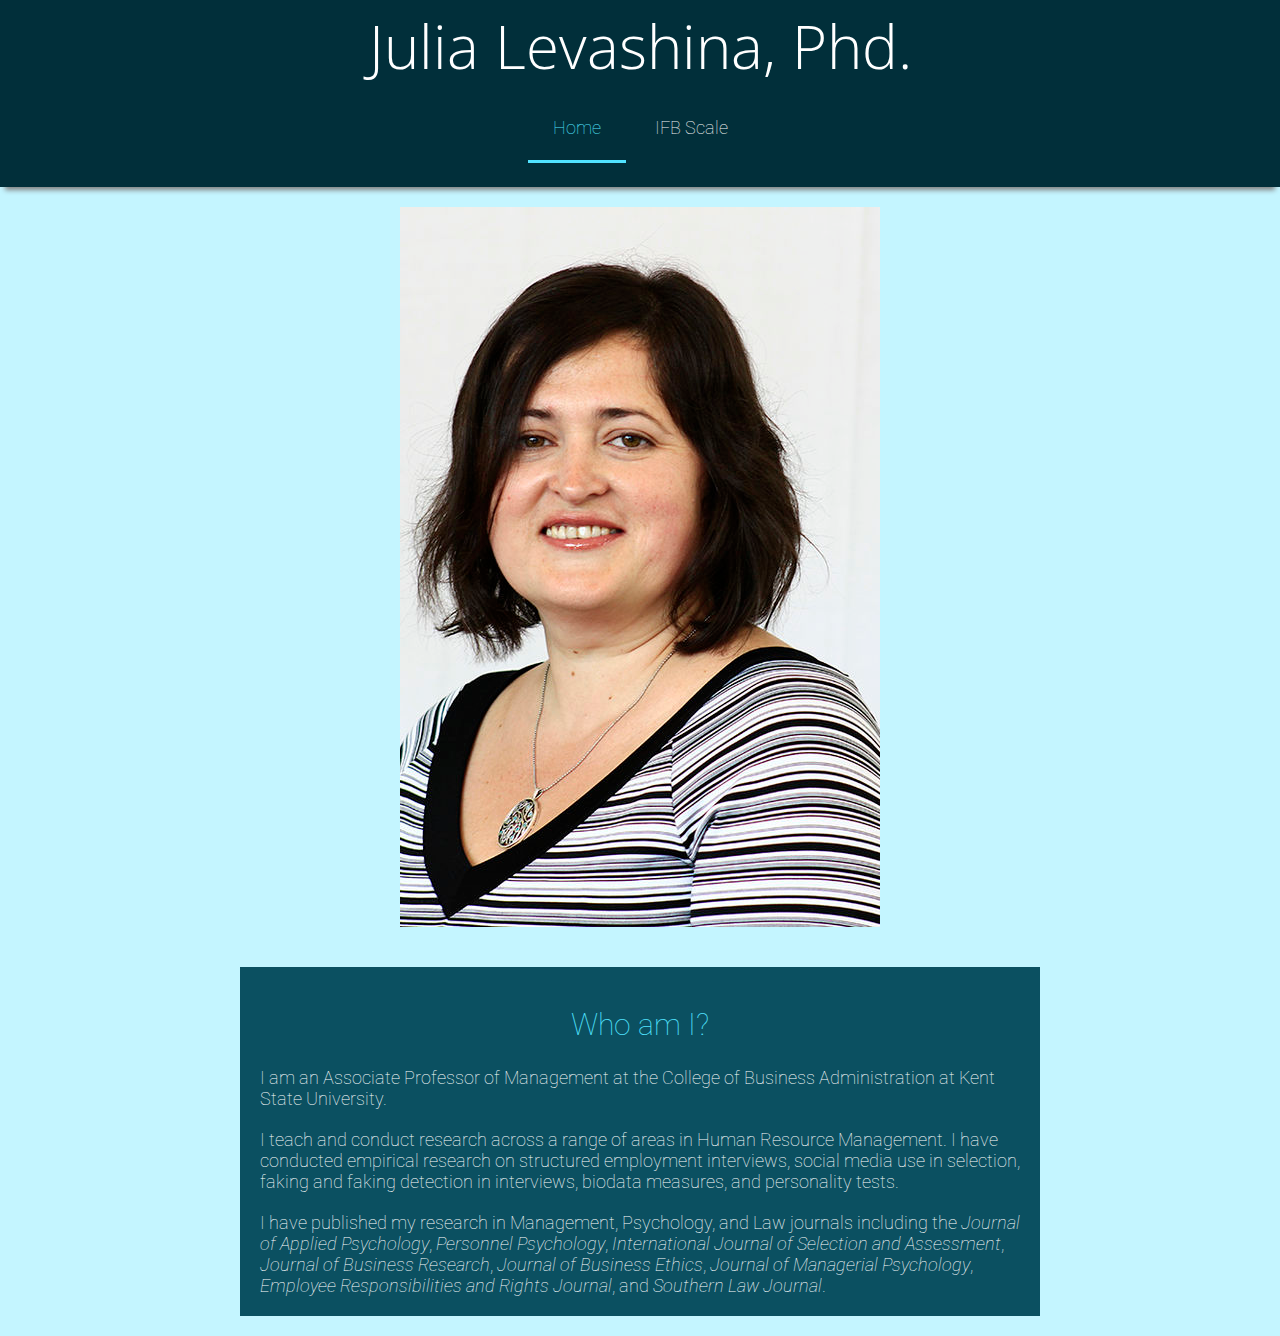
==== index.html @ 71f5c5e0 "Create 'card' for main page content" ====
<!DOCTYPE html>
<html>

<head>
	<title>Julia Levashina, Phd.</title>
	<link rel="stylesheet" href="style/style.css">
</head>

<body>

	<header>
		<h1>Julia Levashina, Phd.</h1>

		<nav>
			<ul>
				<li><a id="active" href="index.html">Home</a></li>
				<li><a href="ifbscale.html">IFB Scale</a></li>
			</ul>
		</nav>
	</header>

	<div class="flex-container">
		<div id="julia"><img src="Images/front.jpg"> </div>

		<div id="text-block">
			<div id="text">
				<h2>Who am I?</h2>

				<p>I am an Associate Professor of Management at the College of Business Administration at
					Kent State University.</p>
				<p> I teach and conduct research across a range of areas in Human Resource Management. I have conducted empirical
					research on structured employment interviews, social media use in selection,
					faking and faking detection in interviews, biodata measures, and personality tests.</p>
				<p> I have published my research in Management, Psychology, and Law journals including the
					<i>Journal of Applied Psychology</i>, <i>Personnel Psychology</i>, <i>International Journal of Selection and
						Assessment</i>, <i>Journal of Business Research</i>, <i>Journal of Business Ethics</i>,
					<i>Journal of Managerial Psychology</i>, <i>Employee Responsibilities and Rights Journal</i>, and <i>Southern Law
						Journal</i>.
				</p>
			</div>
		</div>
	</div>
</body>

</html>
---- style/style.css ----
@import url('https://fonts.googleapis.com/css?family=Open+Sans+Condensed:300');
@import url('https://fonts.googleapis.com/css?family=Roboto');

/* HEADER */

* {
  margin: 0;
  padding: 0;
  border: 0;
  outline: 0;
  font-size: 100%;
  vertical-align: baseline;
  background: transparent;
}

html, body {
  margin: 0 auto;
  background-color: #C4F5FF;
}

strong {
   font-weight: bold;
}

header {
  margin: 0;
  background-color: rgb(1, 47, 58);  
}

h1 {
  color: #FFFFFF;
  margin: 0px;
}

hr {
   color:#ededed;
}

header {
  text-align: center;
}

h1 {
  padding: 5px;
  margin: 0px;
  font-family: 'Open Sans Condensed', sans-serif;
  font-weight:100;
  font-size: 60px;
}

h2 {
   padding: 5px;
   margin: 0px;
   margin-top: 15px;
   font-family: 'Roboto', sans-serif;
   font-weight:100;
   font-size: 30px;
   text-align: center;
}

h3 {
   padding: 5px;
   margin: 0px;
   margin-top: 15px;
   font-family: 'Roboto', sans-serif;
   font-weight:200;
   font-size: 27px;
}

/* NAVIGATION MENU */
nav {
  text-align: center;
  padding-bottom: 20px;

  box-shadow: 0 8px 5px -5px grey;
  width: 100%;
}

hr {
  margin:0px;
  padding:0px;
}

ul {
  list-style-type: none;
  margin:0px;
  padding:0px;
}

li {
  display: inline-block;
}

li a {
  text-align: center;
  display:inherit;
  color:whitesmoke;
  padding: 25px;
  text-decoration: none;
  overflow:hidden;
}

li a:hover {
  border-bottom: 3px solid #51E3FF;
  padding-bottom:22px;
}

#active {
  border-bottom: 3px solid #51E3FF;
  padding-bottom:22px;
  color: #51E3FF;
}


/* MAIN CONTENT */


.flex-container {
  display: flex; 
  flex-wrap: wrap; 
  flex-direction: row;
  justify-content: center;
  align-content: center;
  height:100%;
}

#julia {
  max-height: 720px;
  max-width: 480px;
  margin:20px;
}

#text-block {
  max-width:800px;
  min-height:100%;
  align-content: center;
  vertical-align: middle;
  margin:20px;
  display:flex;
  justify-content:cener;
  align-items:center;
}

#text {
  padding: 20px;
  background-color: rgb(11, 80, 97);
  color:#51E3FF;
}

p {
  margin-top: 20px;
  color:white;
}

body {
  align-content: center;
  font-family: 'Roboto', sans-serif;
  font-size: 18px;
  font-weight: 100;
}

article {
   margin-top: 20px;
  max-width: 970px;
  margin-left: auto;
  margin-right: auto;
  text-align: left;
}
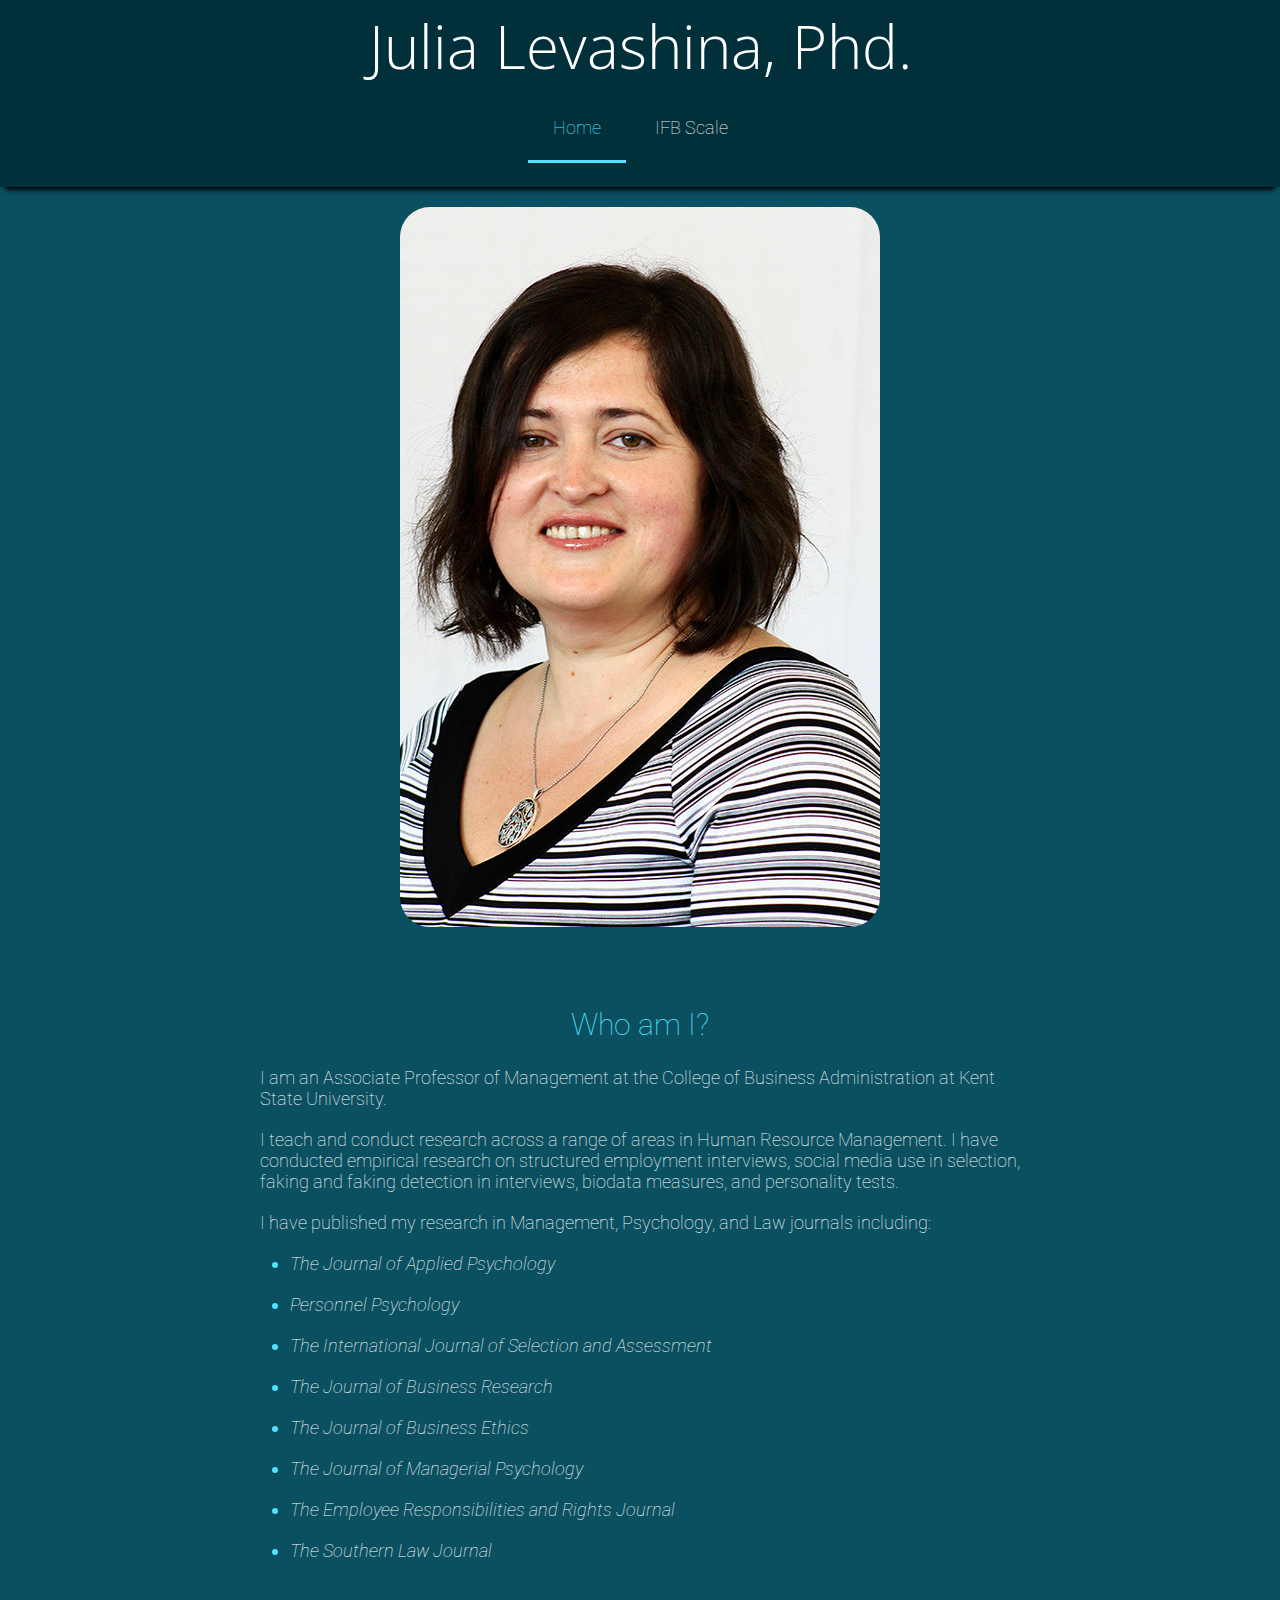
==== commit e16e4666: "Fix ifb scale page and make background darker" ====
--- a/index.html
+++ b/index.html
@@ -12,15 +12,15 @@
 		<h1>Julia Levashina, Phd.</h1>
 
 		<nav>
-			<ul>
-				<li><a id="active" href="index.html">Home</a></li>
-				<li><a href="ifbscale.html">IFB Scale</a></li>
+			<ul id="menu-ul">
+				<li id="menu-li"><a id="active" href="index.html">Home</a></li>
+				<li id="menu-li"><a href="ifbscale.html">IFB Scale</a></li>
 			</ul>
 		</nav>
 	</header>
 
 	<div class="flex-container">
-		<div id="julia"><img src="Images/front.jpg"> </div>
+		<div id="julia-block"><img id="julia" src="Images/front.jpg"> </div>
 
 		<div id="text-block">
 			<div id="text">
@@ -31,11 +31,17 @@
 				<p> I teach and conduct research across a range of areas in Human Resource Management. I have conducted empirical
 					research on structured employment interviews, social media use in selection,
 					faking and faking detection in interviews, biodata measures, and personality tests.</p>
-				<p> I have published my research in Management, Psychology, and Law journals including the
-					<i>Journal of Applied Psychology</i>, <i>Personnel Psychology</i>, <i>International Journal of Selection and
-						Assessment</i>, <i>Journal of Business Research</i>, <i>Journal of Business Ethics</i>,
-					<i>Journal of Managerial Psychology</i>, <i>Employee Responsibilities and Rights Journal</i>, and <i>Southern Law
-						Journal</i>.
+				<p> I have published my research in Management, Psychology, and Law journals including:
+					<ul>
+						<li><p><i>The Journal of Applied Psychology</i></p></li>
+						<li><p><i>Personnel Psychology</i></p></li>
+						<li><p><i>The International Journal of Selection and Assessment</i></p></li>
+						<li><p><i>The Journal of Business Research</i></p></li>
+						<li><p><i>The Journal of Business Ethics</i></p></li>
+						<li><p><i>The Journal of Managerial Psychology</i></p></li>
+						<li><p><i>The Employee Responsibilities and Rights Journal</i></p></li>
+						<li><p><i>The Southern Law Journal</i></p></li>
+					</ul>
 				</p>
 			</div>
 		</div>
--- a/style/style.css
+++ b/style/style.css
@@ -15,7 +15,9 @@
 
 html, body {
   margin: 0 auto;
-  background-color: #C4F5FF;
+  /*background-color: rgb(118, 207, 224);*/
+  background-color: rgb(11, 80, 97);
+
 }
 
 strong {
@@ -72,7 +74,7 @@
   text-align: center;
   padding-bottom: 20px;
 
-  box-shadow: 0 8px 5px -5px grey;
+  box-shadow: 0 8px 5px -5px black;
   width: 100%;
 }
 
@@ -82,16 +84,20 @@
 }
 
 ul {
+  padding-left: 30px;
+}
+
+nav ul {
   list-style-type: none;
   margin:0px;
   padding:0px;
 }
 
-li {
+nav li {
   display: inline-block;
 }
 
-li a {
+nav li a {
   text-align: center;
   display:inherit;
   color:whitesmoke;
@@ -100,7 +106,7 @@
   overflow:hidden;
 }
 
-li a:hover {
+nav li a:hover {
   border-bottom: 3px solid #51E3FF;
   padding-bottom:22px;
 }
@@ -124,10 +130,14 @@
   height:100%;
 }
 
-#julia {
+#julia-block {
   max-height: 720px;
   max-width: 480px;
   margin:20px;
+}
+
+#julia {
+  border-radius:30px;
 }
 
 #text-block {
@@ -142,9 +152,22 @@
 }
 
 #text {
+  border-radius: 30px;
   padding: 20px;
+  color:#51E3FF;
   background-color: rgb(11, 80, 97);
-  color:#51E3FF;
+  /*background-color:black;*/
+}
+
+.link_button {
+  border-color:black;
+  border-width:2px;
+  border-style:solid;
+  padding:10px;
+  background-color:rgb(1, 47, 58);
+  color:white;
+  box-shadow: 2;
+  font-family: 'Roboto', sans-serif;
 }
 
 p {
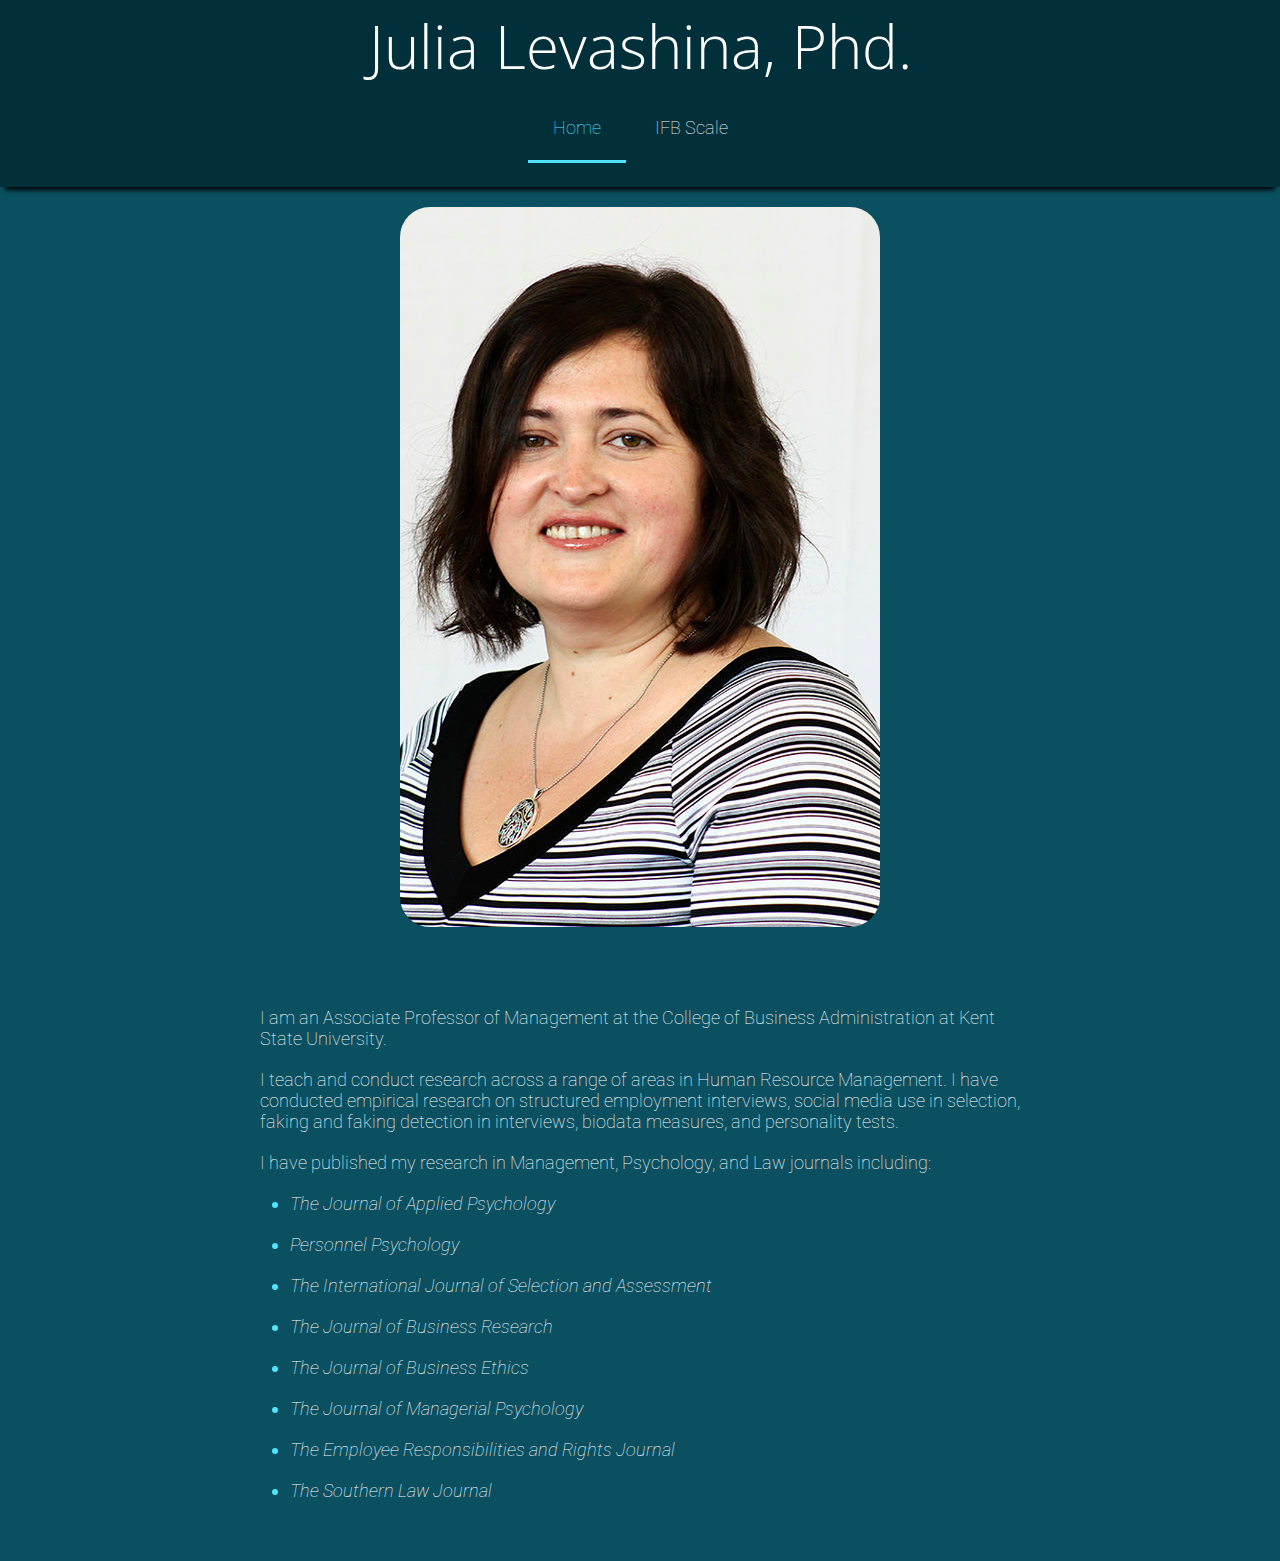
==== commit cf10f088: "Remove h2" ====
--- a/index.html
+++ b/index.html
@@ -20,11 +20,11 @@
 	</header>
 
 	<div class="flex-container">
-		<div id="julia-block"><img id="julia" src="Images/front.jpg"> </div>
+		<div id="julia-block"><img id="julia" src="images/front.jpg"> </div>
 
 		<div id="text-block">
 			<div id="text">
-				<h2>Who am I?</h2>
+				<!-- <h2>Who am I?</h2> -->
 
 				<p>I am an Associate Professor of Management at the College of Business Administration at
 					Kent State University.</p>
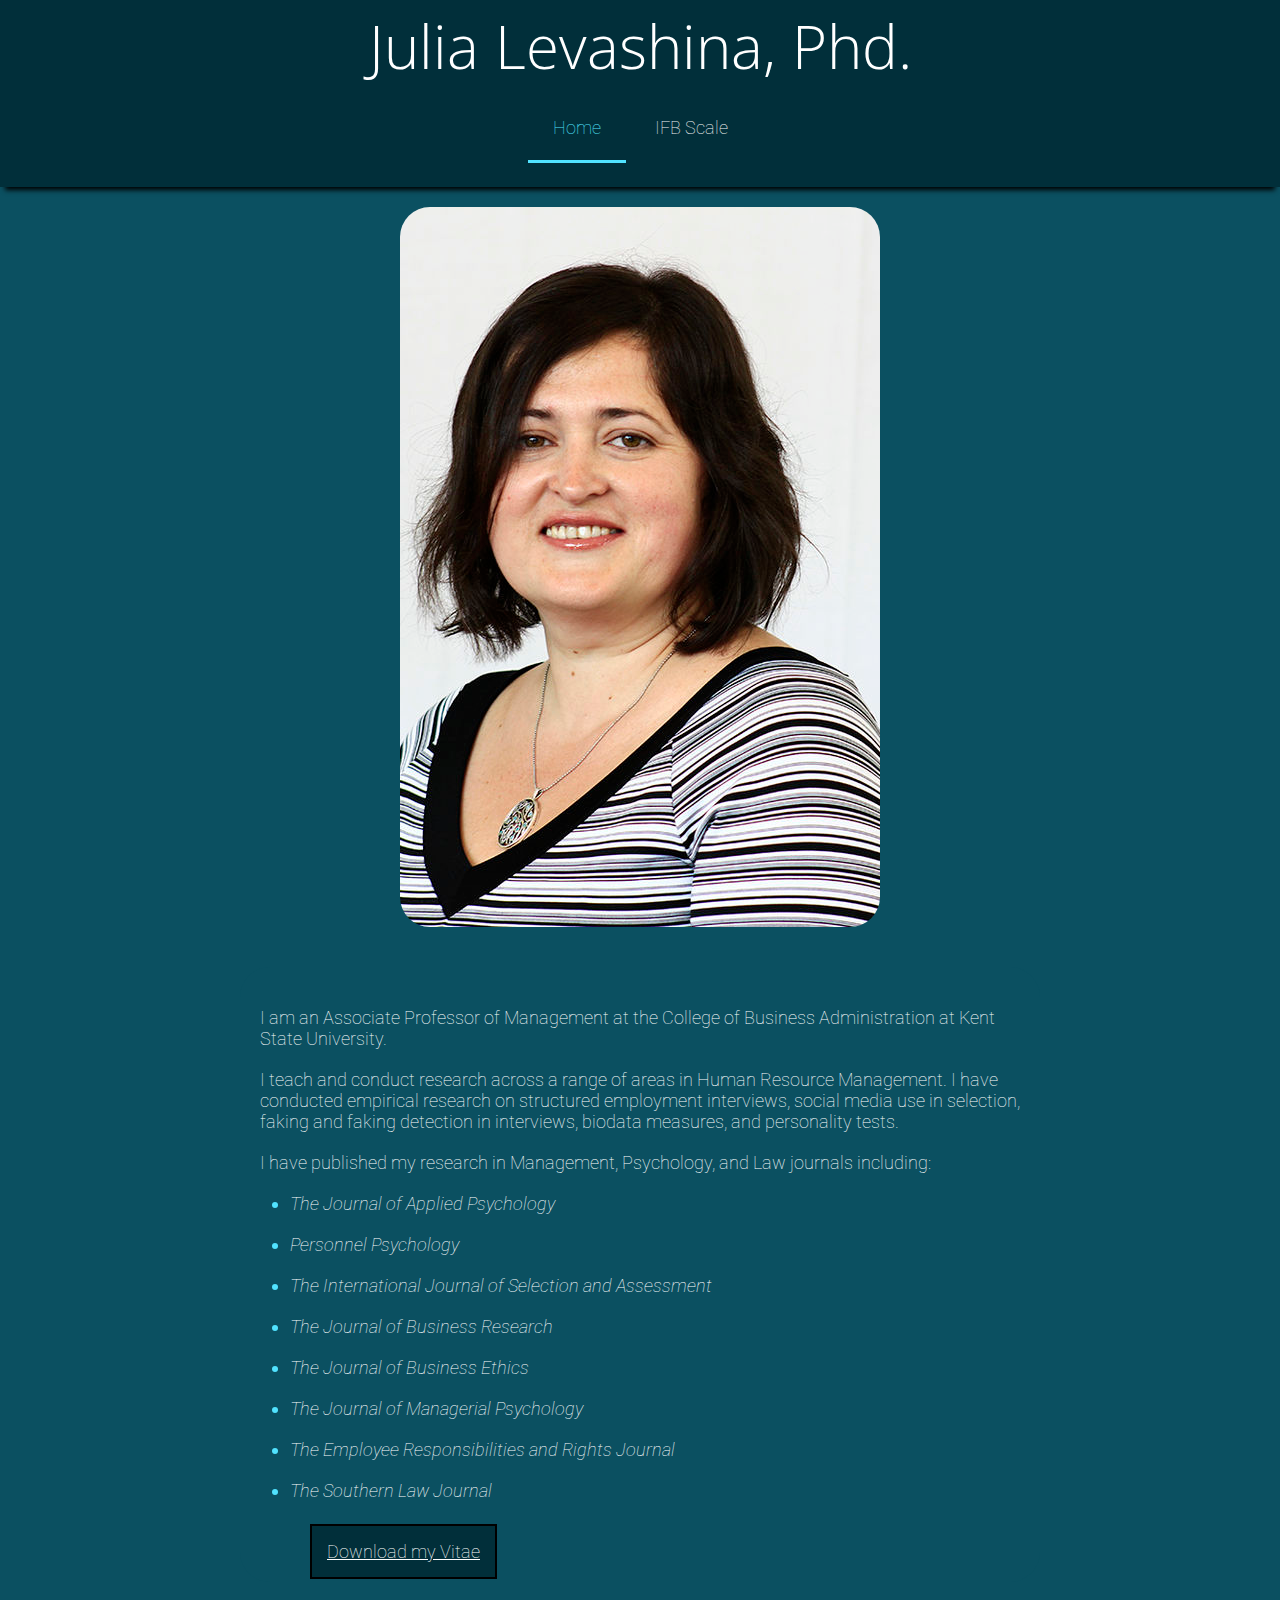
==== commit 08f7603a: "Add download vitae button" ====
--- a/index.html
+++ b/index.html
@@ -24,7 +24,7 @@
 
 		<div id="text-block">
 			<div id="text">
-				<!-- <h2>Who am I?</h2> -->
+				<!-- <h2>Who am I?</h2> -->	
 
 				<p>I am an Associate Professor of Management at the College of Business Administration at
 					Kent State University.</p>
@@ -43,6 +43,7 @@
 						<li><p><i>The Southern Law Journal</i></p></li>
 					</ul>
 				</p>
+				<p style="margin-top: 40px;"><a class="link_button" href="files/CV_Levashina_2019.pdf" style="margin-left: 50px;margin-right:50px;margin:50px;padding:15px">Download my Vitae</a></p>
 			</div>
 		</div>
 	</div>
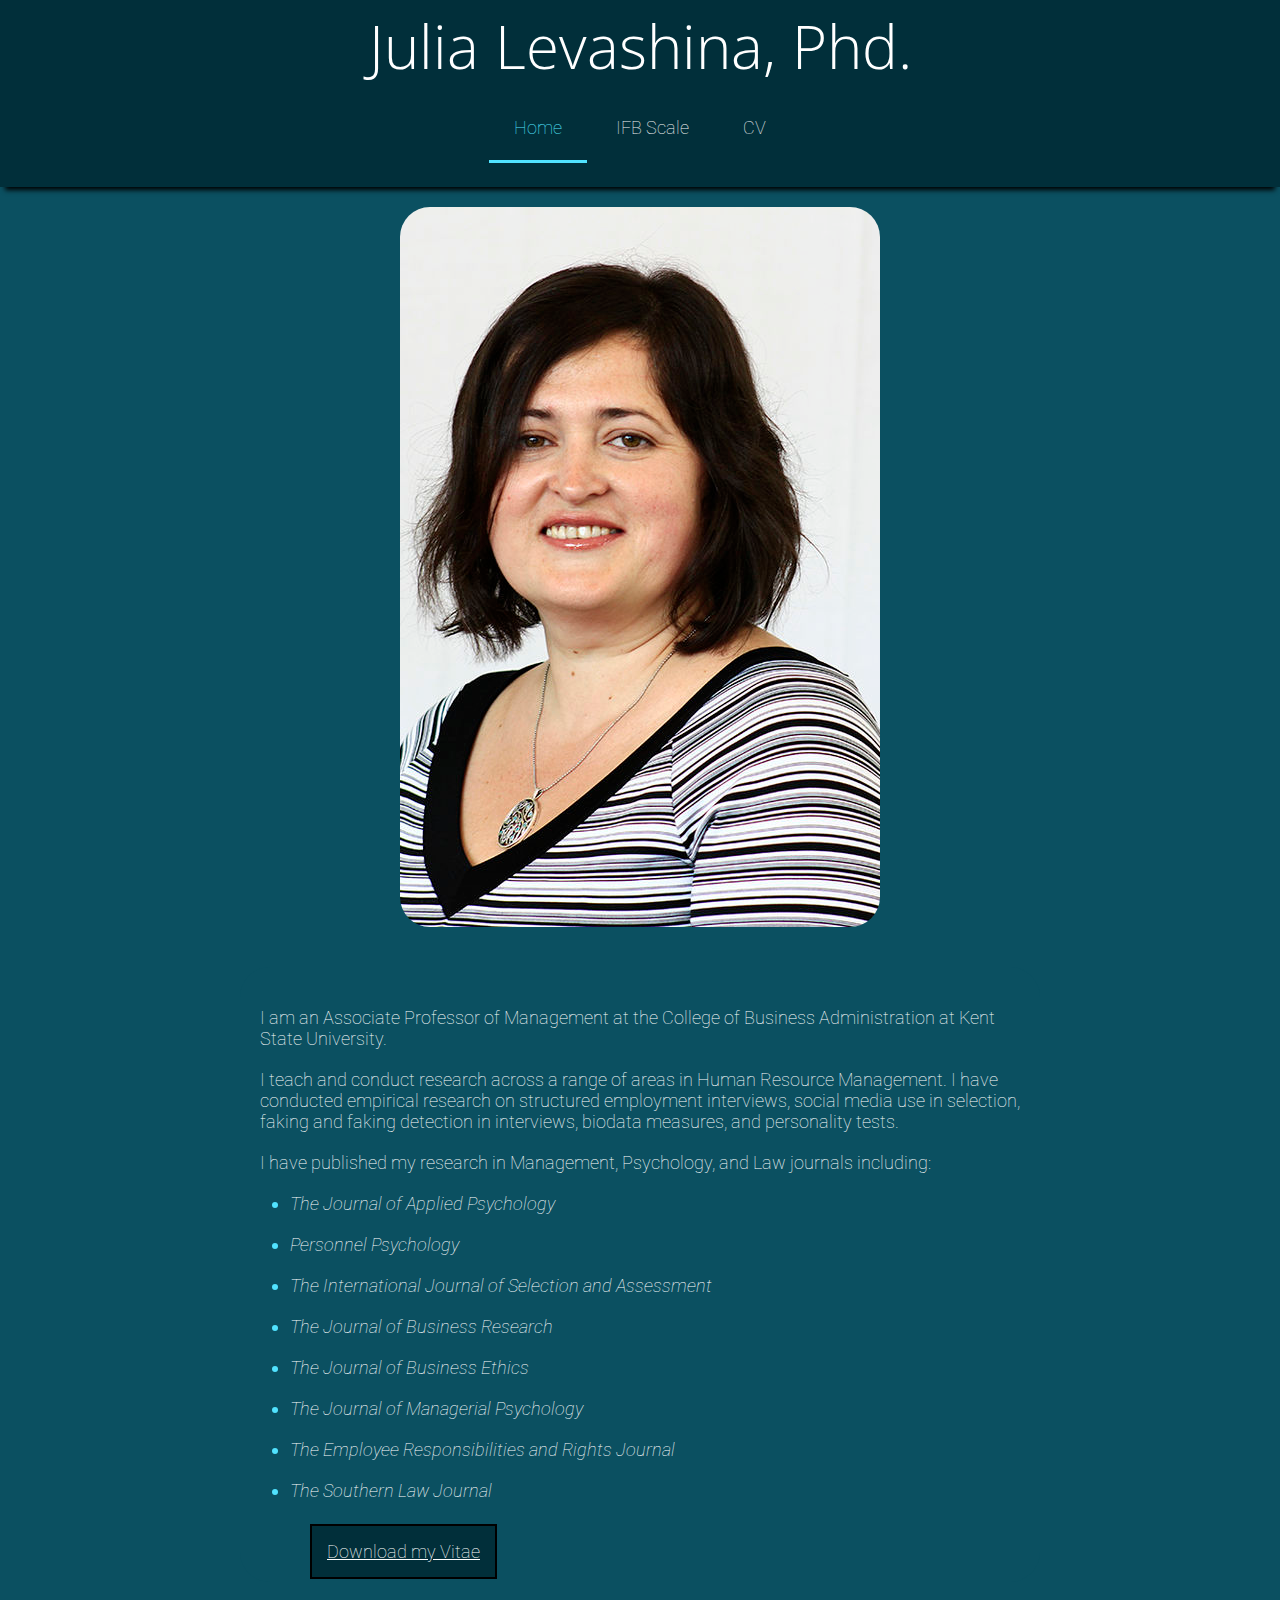
==== commit c349616b: "Add CV to menu" ====
--- a/index.html
+++ b/index.html
@@ -15,6 +15,7 @@
 			<ul id="menu-ul">
 				<li id="menu-li"><a id="active" href="index.html">Home</a></li>
 				<li id="menu-li"><a href="ifbscale.html">IFB Scale</a></li>
+				<li id="menu-li"><a href="files/CV_Levashina_2019.pdf">CV</a></li>
 			</ul>
 		</nav>
 	</header>
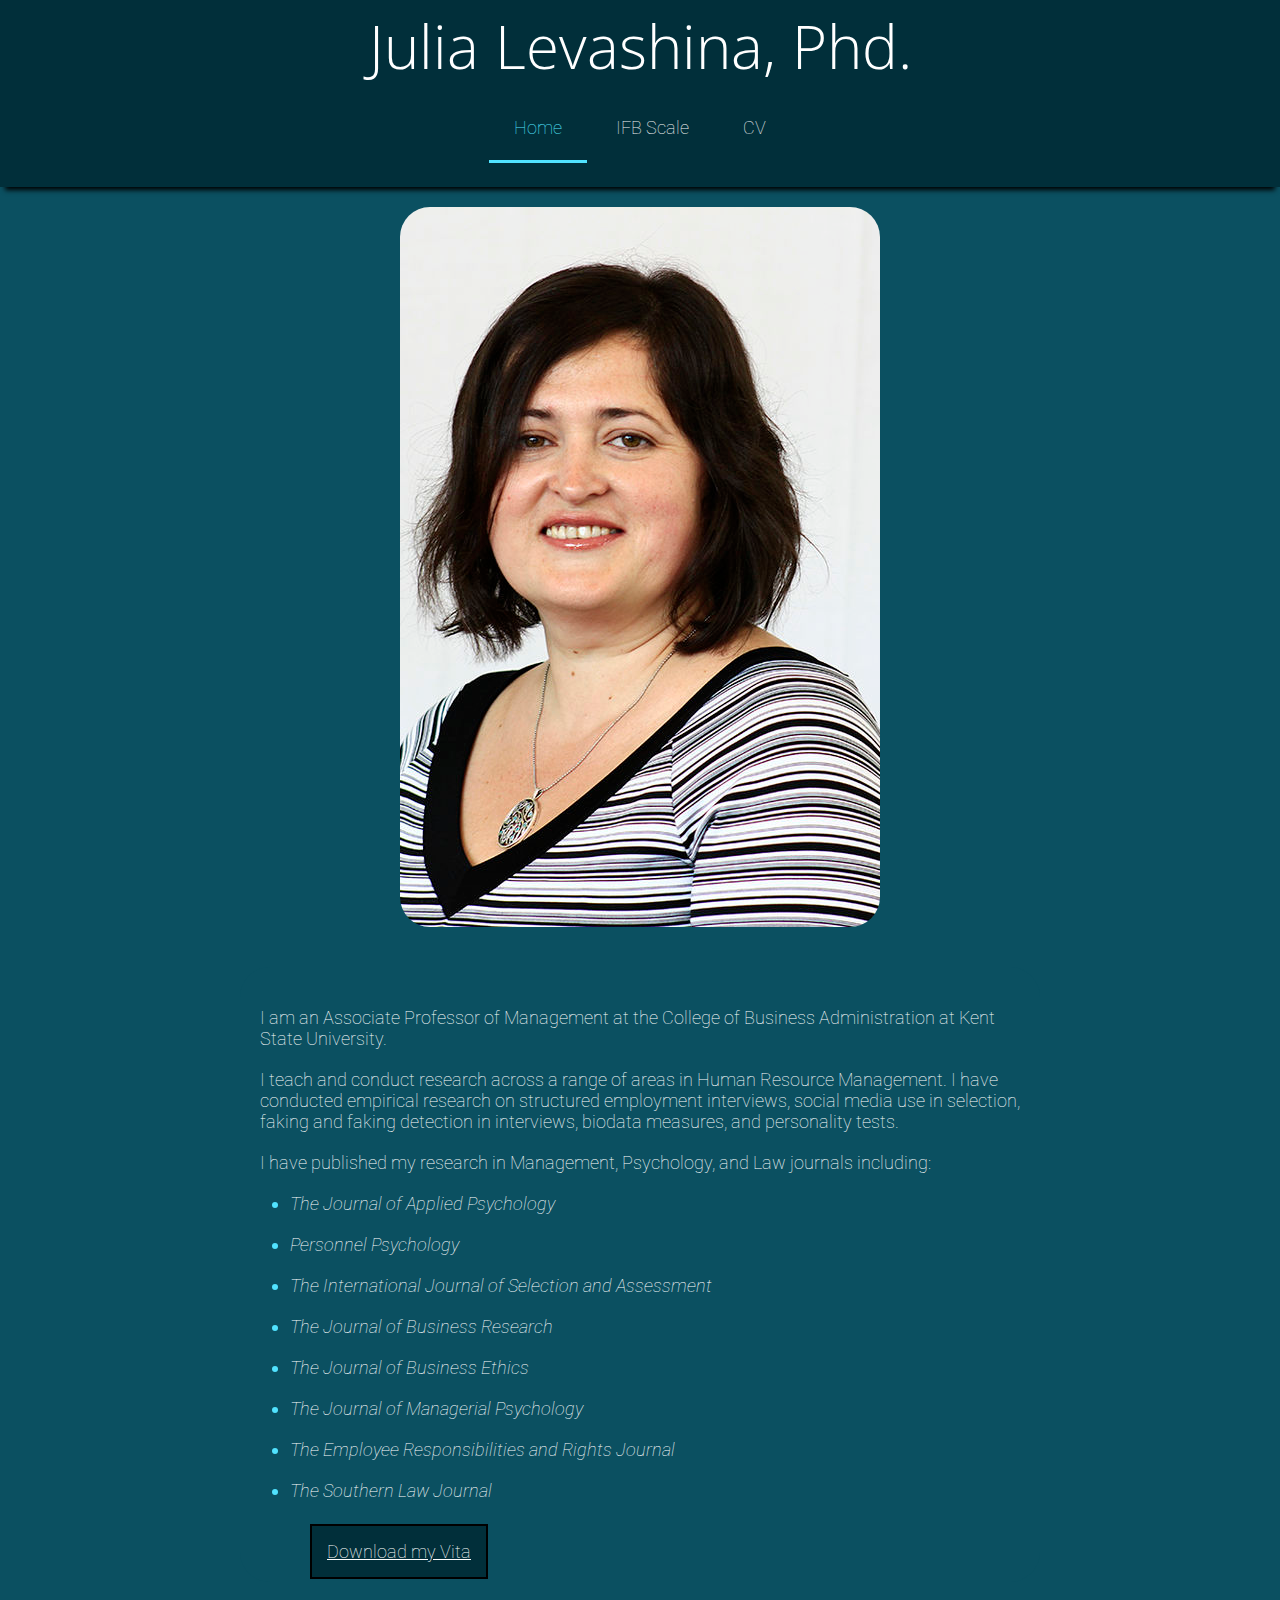
==== commit e0d435cc: "Change spelling" ====
--- a/index.html
+++ b/index.html
@@ -44,7 +44,7 @@
 						<li><p><i>The Southern Law Journal</i></p></li>
 					</ul>
 				</p>
-				<p style="margin-top: 40px;"><a class="link_button" href="files/CV_Levashina_2019.pdf" style="margin-left: 50px;margin-right:50px;margin:50px;padding:15px">Download my Vitae</a></p>
+				<p style="margin-top: 40px;"><a class="link_button" href="files/CV_Levashina_2019.pdf" style="margin-left: 50px;margin-right:50px;margin:50px;padding:15px">Download my Vita</a></p>
 			</div>
 		</div>
 	</div>
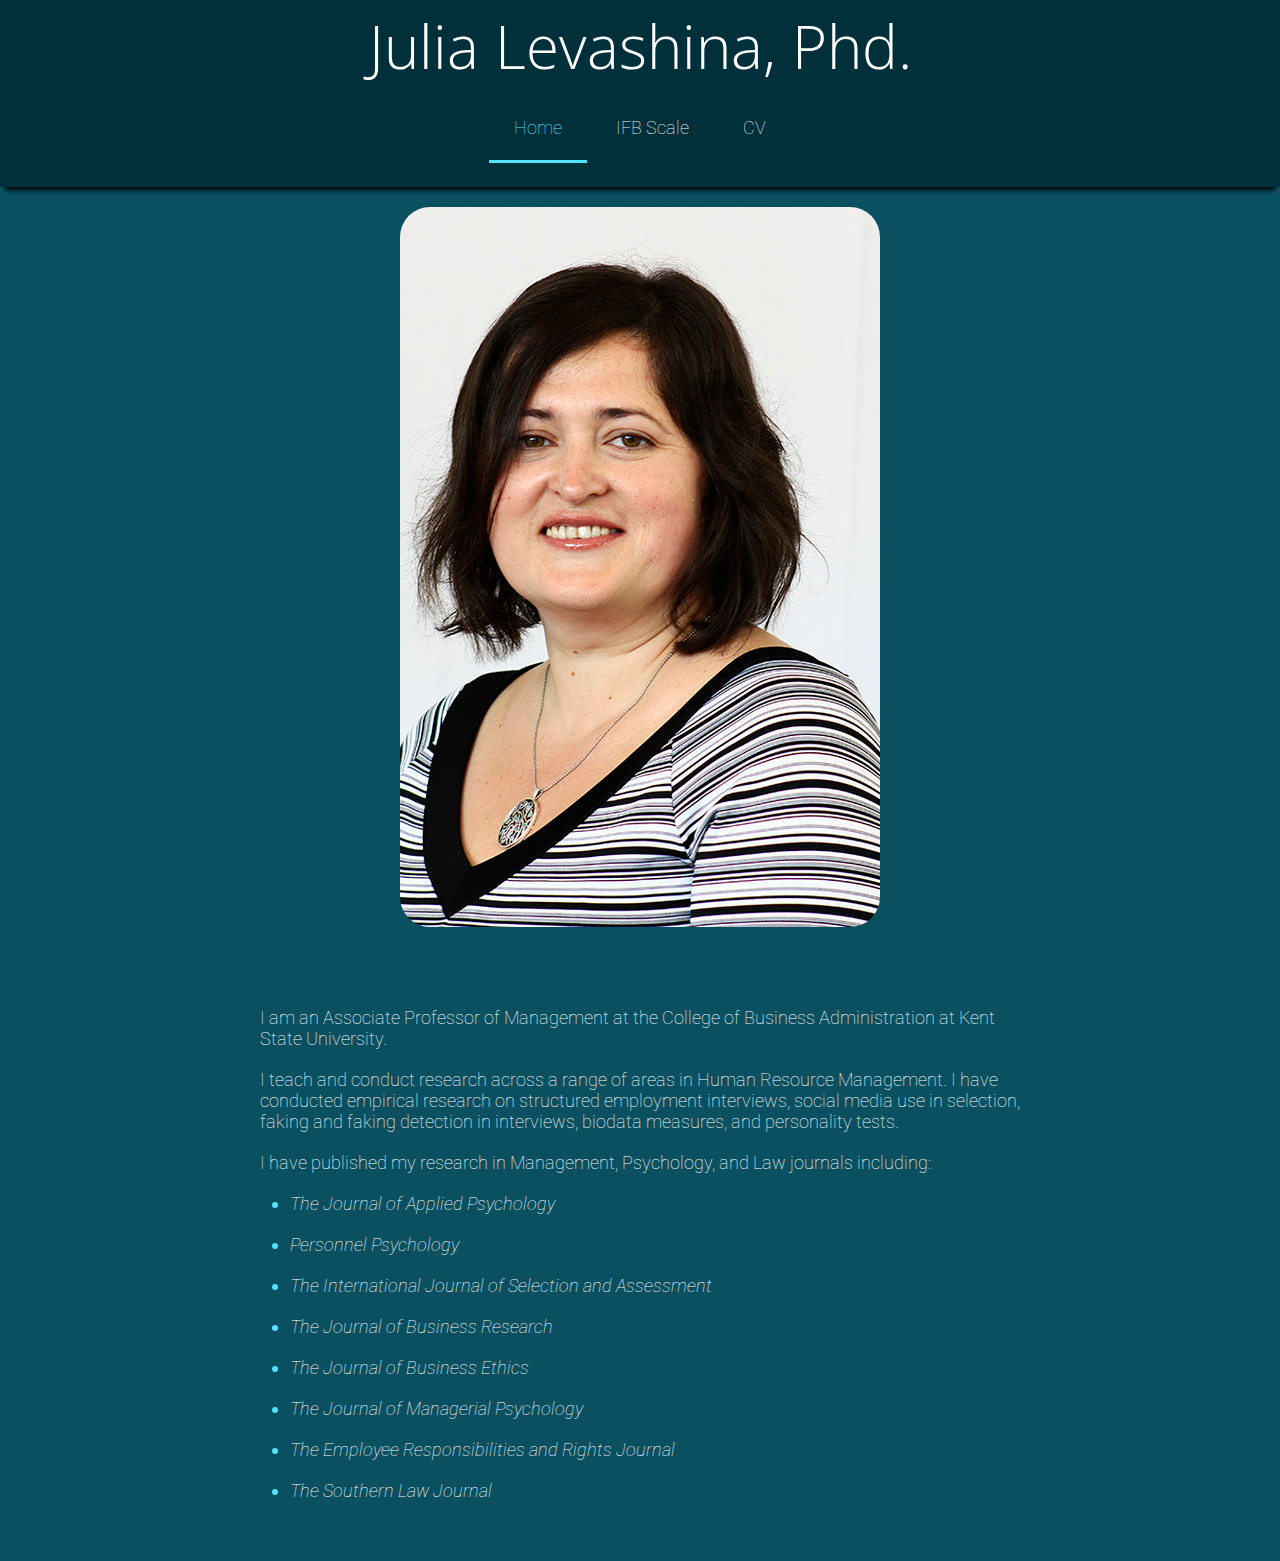
==== commit 72205034: "Remove unneeded button" ====
--- a/index.html
+++ b/index.html
@@ -44,7 +44,6 @@
 						<li><p><i>The Southern Law Journal</i></p></li>
 					</ul>
 				</p>
-				<p style="margin-top: 40px;"><a class="link_button" href="files/CV_Levashina_2019.pdf" style="margin-left: 50px;margin-right:50px;margin:50px;padding:15px">Download my Vita</a></p>
 			</div>
 		</div>
 	</div>
